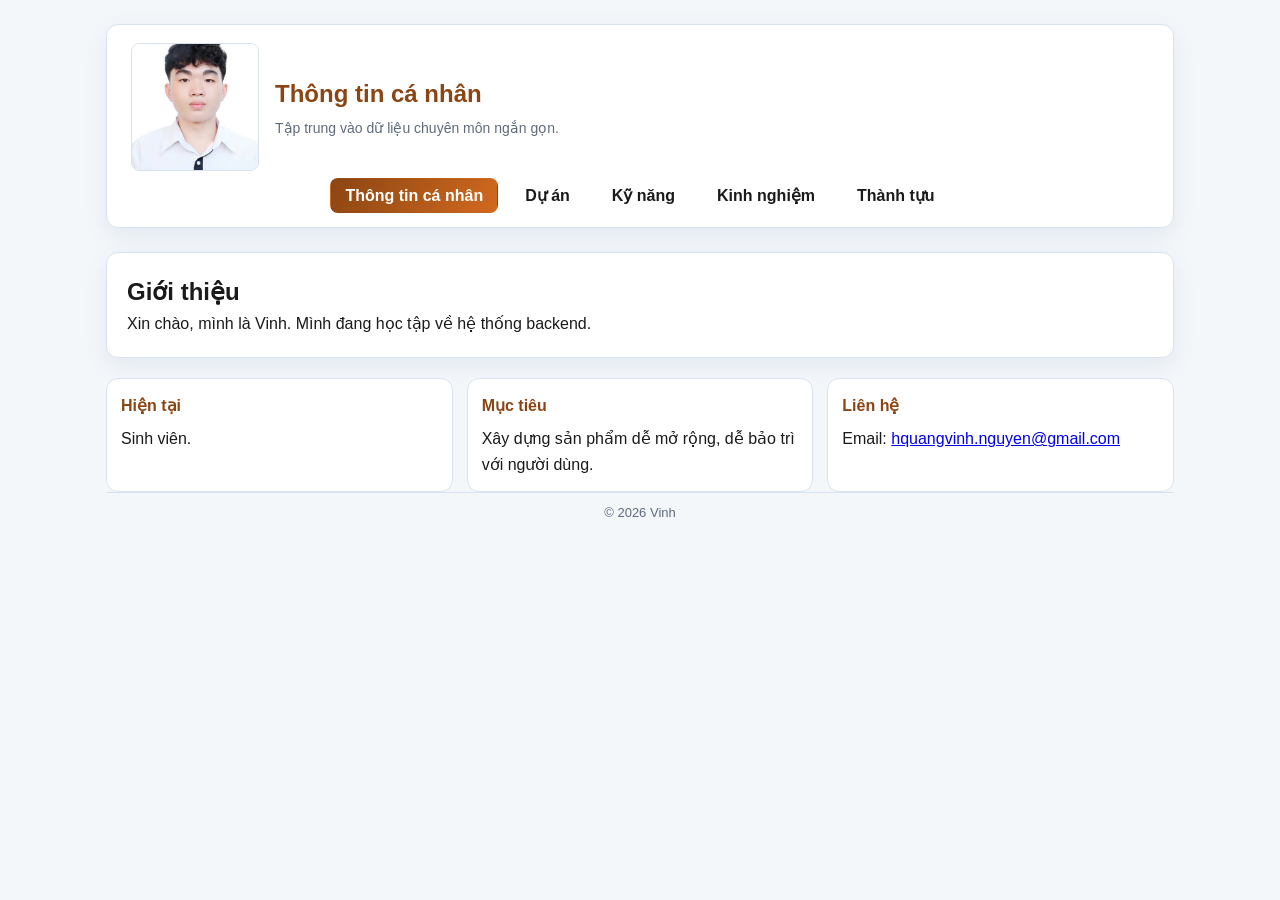
==== html/About.html @ 44ac17a1 "Make more professional" ====
﻿<!DOCTYPE html>
<html lang="vi">
<head>
    <meta charset="UTF-8">
    <meta name="viewport" content="width=device-width, initial-scale=1.0">
    <title>Thông tin cá nhân - Vinh Portfolio</title>
    <link rel="stylesheet" href="../style.css">
    <script src="../script.js" defer></script>
</head>
<body>
    <div class="site-wrapper">
        <header class="site-header">
            <div class="brand">
                <img src="../pictures/profile.jpg" alt="Logo" class="logo">
                <div>
                    <h1>Thông tin cá nhân</h1>
                    <p class="subtitle">Tập trung vào dữ liệu chuyên môn ngắn gọn.</p>
                </div>
            </div>
            <nav class="main-nav" aria-label="Main navigation">
                <ul>
                    <li><a href="About.html">Thông tin cá nhân</a></li>
                    <li><a href="Projects.html">Dự án</a></li>
                    <li><a href="skills.html">Kỹ năng</a></li>
                    <li><a href="Certificates.html">Kinh nghiệm</a></li>
                    <li><a href="achivements.html">Thành tựu</a></li>
                </ul>
            </nav>
        </header>
        <main>
            <section class="content">
                <h2>Giới thiệu</h2>
                <p>Xin chào, mình là Vinh. Mình đang học tập về hệ thống backend.</p>
            </section>
            <section class="card-grid">
                <article class="card">
                    <h4>Hiện tại</h4>
                    <p>Sinh viên.</p>
                </article>
                <article class="card">
                    <h4>Mục tiêu</h4>
                    <p>Xây dựng sản phẩm dễ mở rộng, dễ bảo trì với người dùng.
                    </p>
                </article>
                <article class="card">
                    <h4>Liên hệ</h4>
                    <p>Email: <a href="mailto:hquangvinh.nguyen@gmail.com">hquangvinh.nguyen@gmail.com</a></p>
                </article>
            </section>
        </main>
        <footer class="site-footer">© 2026 Vinh</footer>
    </div>
</body>
</html>
---- style.css ----
﻿:root {
    --bg: #f4f7fa;
    --main: #8B4513;
    --accent: #D2691E;
    --text: #1a1a1a;
    --muted: #5f6a7d;
    --card: #ffffff;
    --border: #dbe2ef;
    --radius: 12px;
    --shadow: 0 8px 24px rgba(17, 61, 133, 0.08);
}

* {
    margin: 0;
    padding: 0;
    box-sizing: border-box;
}

body {
    font-family: 'Segoe UI', Roboto, 'Helvetica Neue', Arial, sans-serif;
    color: var(--text);
    background: var(--bg);
    line-height: 1.6;
}

.site-wrapper {
    max-width: 1100px;
    margin: 0 auto;
    padding: 0 16px 32px;
}

.site-header {
    background: #ffffff;
    border: 1px solid var(--border);
    border-radius: var(--radius);
    box-shadow: var(--shadow);
    margin-top: 24px;
    margin-bottom: 24px;
    padding: 18px 24px;
}

.brand {
    display: flex;
    align-items: center;
    gap: 16px;
    margin-bottom: 12px;
}

.logo {
    width: 128px;
    height: 128px;
    object-fit: cover;
    border-radius: 8px;
    border: 1px solid var(--border);
}

.site-header h1 {
    font-size: 24px;
    color: var(--main);
    margin-bottom: 4px;
}

.subtitle {
    font-size: 14px;
    color: var(--muted);
}

.main-nav ul {
    list-style: none;
    display: flex;
    flex-wrap: wrap;
    gap: 12px;
    justify-content: center;
}

.main-nav a {
    text-decoration: none;
    font-weight: 600;
    padding: 8px 14px;
    color: var(--text);
    border-radius: 8px;
    border: 1px solid transparent;
    transition: all .2s ease;
}

.main-nav a:hover,
.main-nav a.active {
    color: #fff;
    background: linear-gradient(120deg, var(--main), var(--accent));
    border-color: transparent;
}

main .hero,
main .brief,
main .content {
    background: var(--card);
    border: 1px solid var(--border);
    border-radius: var(--radius);
    box-shadow: var(--shadow);
    padding: 20px;
    margin-bottom: 20px;
}

.hero h2 {
    color: var(--main);
    margin-bottom: 8px;
}

.hero p {
    color: var(--muted);
    margin-bottom: 16px;
}

.btn {
    display: inline-block;
    text-decoration: none;
    color: #fff;
    background: linear-gradient(120deg, var(--main), var(--accent));
    padding: 10px 18px;
    border-radius: 999px;
    font-weight: 700;
    transition: transform .2s ease;
}

.btn:hover {
    transform: translateY(-1px);
}

main h3,
main h2 {
    margin-bottom: 12x;
}

main ul {
    list-style: disc inside;
}

main ul li {
    margin-bottom: 8px;
}

.site-footer {
    text-align: center;
    color: var(--muted);
    padding-top: 10px;
    border-top: 1px solid var(--border);
    font-size: 13px;
}

.card-grid {
    display: grid;
    grid-template-columns: repeat(auto-fit, minmax(220px, 1fr));
    gap: 14px;
}

.card {
    background: var(--card);
    border: 1px solid var(--border);
    border-radius: var(--radius);
    padding: 14px;
}

.card h4 {
    margin-bottom: 8px;
    color: var(--main);
}

@media (max-width: 720px) {
    .site-wrapper {
        padding: 0 12px 24px;
    }

    .brand {
        flex-direction: column;
        align-items: flex-start;
    }

    .main-nav ul {
        justify-content: flex-start;
    }
}
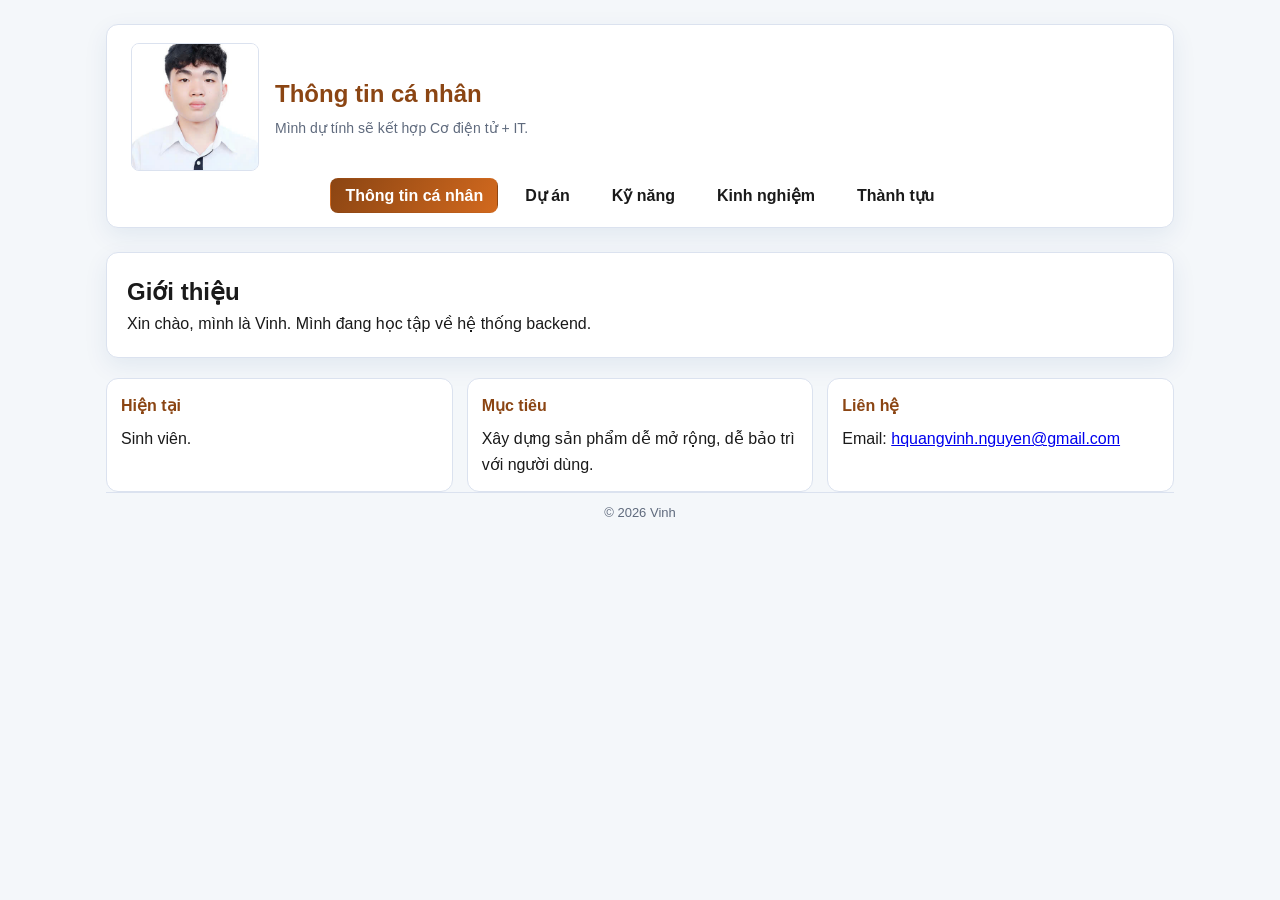
==== commit 9c5bd707: "Update subtitle in About.html" ====
--- a/html/About.html
+++ b/html/About.html
@@ -14,7 +14,7 @@
                 <img src="../pictures/profile.jpg" alt="Logo" class="logo">
                 <div>
                     <h1>Thông tin cá nhân</h1>
-                    <p class="subtitle">Tập trung vào dữ liệu chuyên môn ngắn gọn.</p>
+                    <p class="subtitle">Mình dự tính sẽ kết hợp Cơ điện tử + IT.</p>
                 </div>
             </div>
             <nav class="main-nav" aria-label="Main navigation">
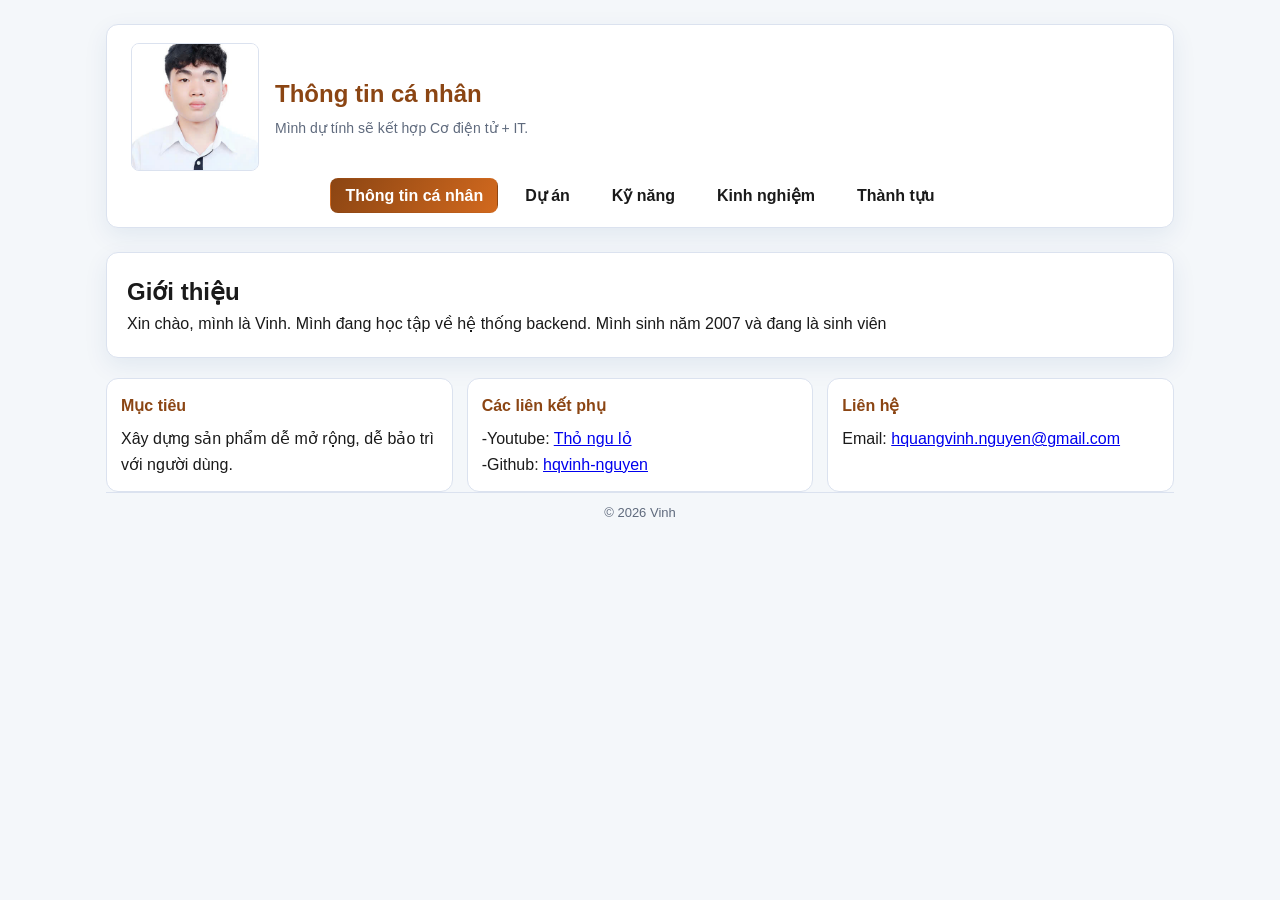
==== commit 9c10ed82: "Update About.html" ====
--- a/html/About.html
+++ b/html/About.html
@@ -30,17 +30,18 @@
         <main>
             <section class="content">
                 <h2>Giới thiệu</h2>
-                <p>Xin chào, mình là Vinh. Mình đang học tập về hệ thống backend.</p>
+                <p>Xin chào, mình là Vinh. Mình đang học tập về hệ thống backend. Mình sinh năm 2007 và đang là sinh viên</p>
             </section>
             <section class="card-grid">
-                <article class="card">
-                    <h4>Hiện tại</h4>
-                    <p>Sinh viên.</p>
-                </article>
-                <article class="card">
+                 <article class="card">
                     <h4>Mục tiêu</h4>
                     <p>Xây dựng sản phẩm dễ mở rộng, dễ bảo trì với người dùng.
                     </p>
+                </article>
+                <article class="card">
+                    <h4>Các liên kết phụ</h4>
+                    <p>-Youtube: <a href="https://www.youtube.com/@hqvinh.nguyen">Thỏ ngu lỏ</a></p>
+                    <p>-Github: <a href="https://github.com/hqvinh-nguyen">hqvinh-nguyen</a></p>
                 </article>
                 <article class="card">
                     <h4>Liên hệ</h4>
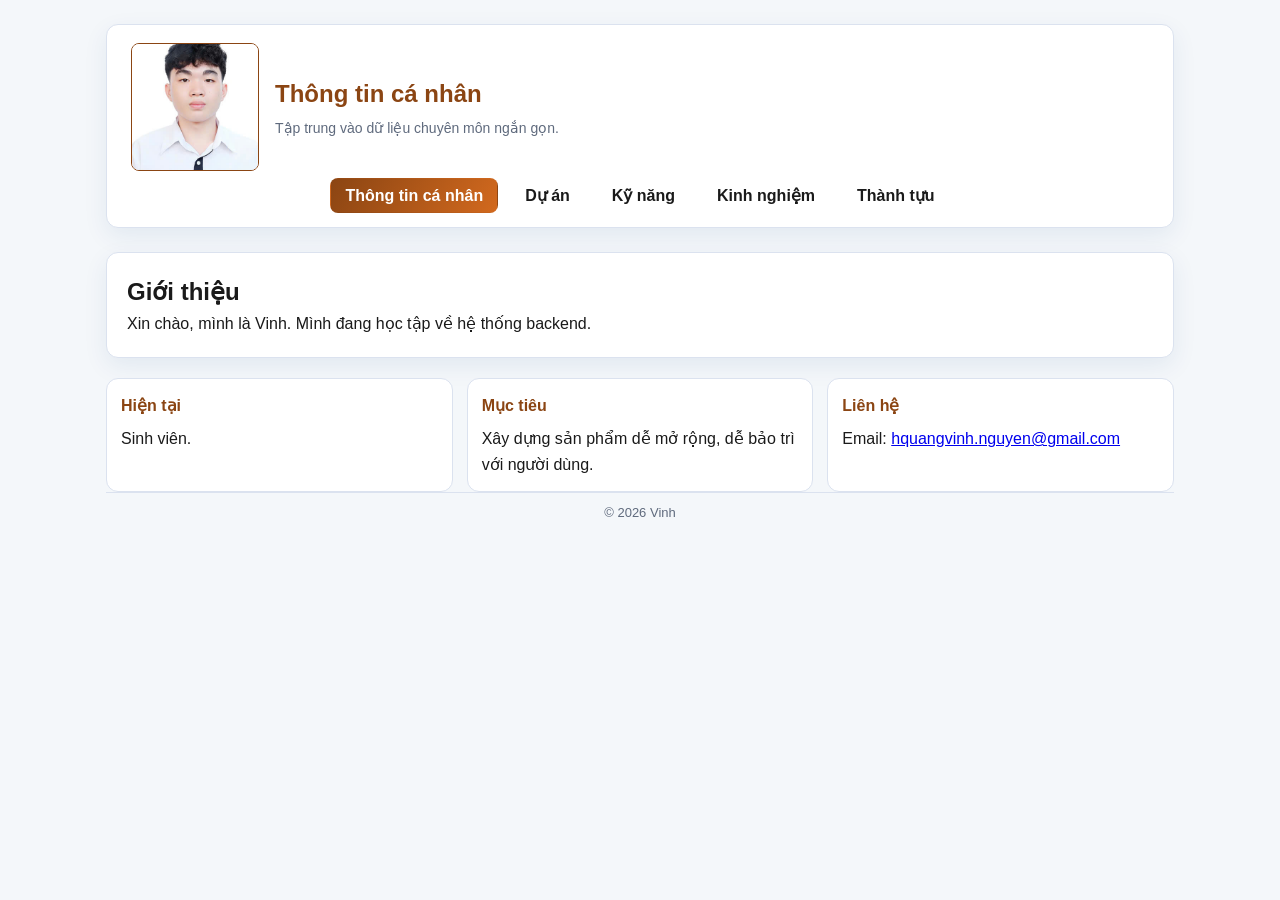
==== commit 304388f8: "Adjustments, favion" ====
--- a/html/About.html
+++ b/html/About.html
@@ -6,6 +6,7 @@
     <title>Thông tin cá nhân - Vinh Portfolio</title>
     <link rel="stylesheet" href="../style.css">
     <script src="../script.js" defer></script>
+    <link rel="shortcut icon" type="image/x-icon" href="../pictures/favicon.ico">
 </head>
 <body>
     <div class="site-wrapper">
@@ -14,7 +15,7 @@
                 <img src="../pictures/profile.jpg" alt="Logo" class="logo">
                 <div>
                     <h1>Thông tin cá nhân</h1>
-                    <p class="subtitle">Mình dự tính sẽ kết hợp Cơ điện tử + IT.</p>
+                    <p class="subtitle">Tập trung vào dữ liệu chuyên môn ngắn gọn.</p>
                 </div>
             </div>
             <nav class="main-nav" aria-label="Main navigation">
@@ -30,18 +31,17 @@
         <main>
             <section class="content">
                 <h2>Giới thiệu</h2>
-                <p>Xin chào, mình là Vinh. Mình đang học tập về hệ thống backend. Mình sinh năm 2007 và đang là sinh viên</p>
+                <p>Xin chào, mình là Vinh. Mình đang học tập về hệ thống backend.</p>
             </section>
             <section class="card-grid">
-                 <article class="card">
+                <article class="card">
+                    <h4>Hiện tại</h4>
+                    <p>Sinh viên.</p>
+                </article>
+                <article class="card">
                     <h4>Mục tiêu</h4>
                     <p>Xây dựng sản phẩm dễ mở rộng, dễ bảo trì với người dùng.
                     </p>
-                </article>
-                <article class="card">
-                    <h4>Các liên kết phụ</h4>
-                    <p>-Youtube: <a href="https://www.youtube.com/@hqvinh.nguyen">Thỏ ngu lỏ</a></p>
-                    <p>-Github: <a href="https://github.com/hqvinh-nguyen">hqvinh-nguyen</a></p>
                 </article>
                 <article class="card">
                     <h4>Liên hệ</h4>
--- a/style.css
+++ b/style.css
@@ -51,7 +51,7 @@
     height: 128px;
     object-fit: cover;
     border-radius: 8px;
-    border: 1px solid var(--border);
+    border: 1.5px solid #8B4513;
 }
 
 .site-header h1 {
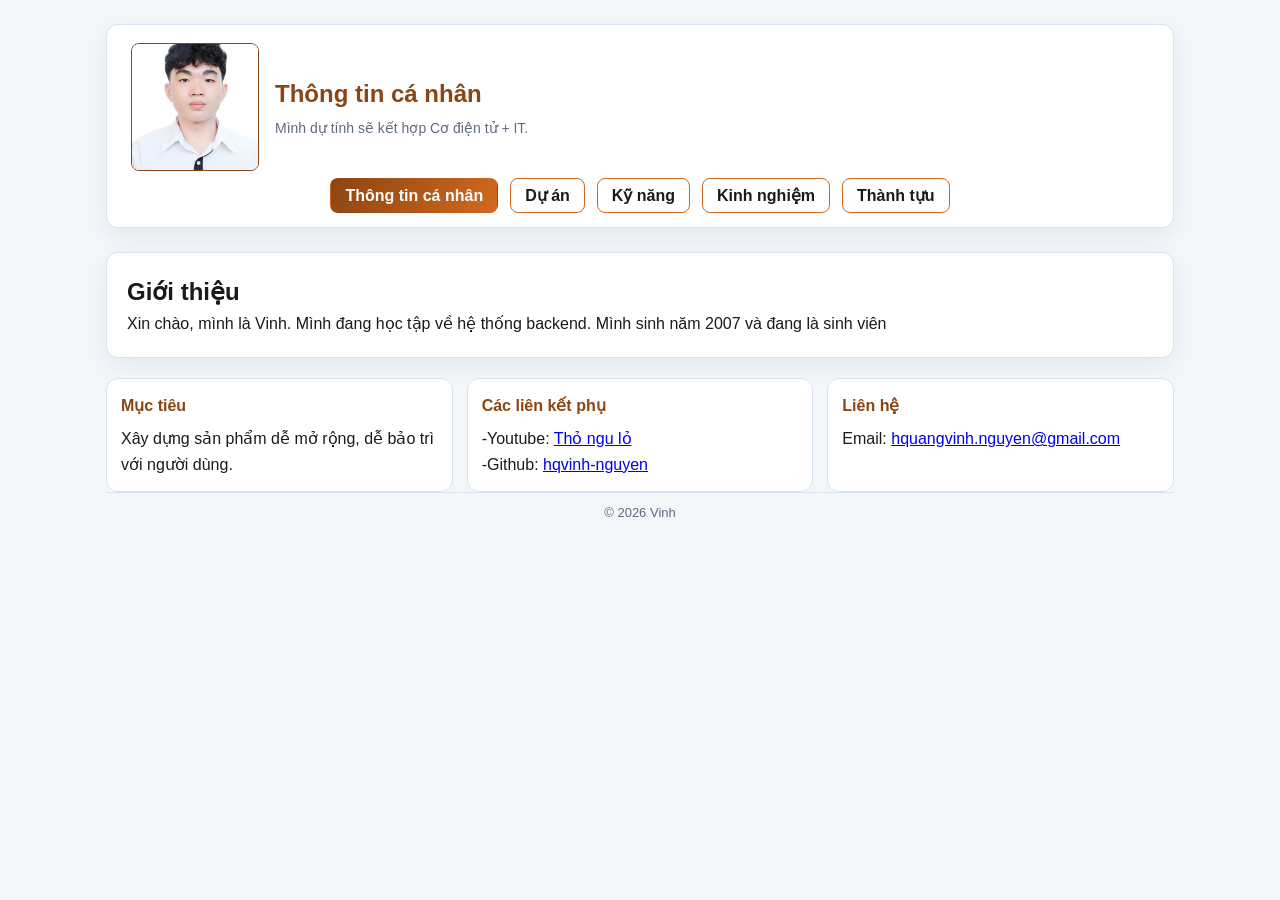
==== commit 10178e01: "Merge branch 'main' of https://github.com/hqvinh-nguyen/hqvinh-nguyen.github.io" ====
--- a/html/About.html
+++ b/html/About.html
@@ -15,7 +15,7 @@
                 <img src="../pictures/profile.jpg" alt="Logo" class="logo">
                 <div>
                     <h1>Thông tin cá nhân</h1>
-                    <p class="subtitle">Tập trung vào dữ liệu chuyên môn ngắn gọn.</p>
+                    <p class="subtitle">Mình dự tính sẽ kết hợp Cơ điện tử + IT.</p>
                 </div>
             </div>
             <nav class="main-nav" aria-label="Main navigation">
@@ -31,17 +31,18 @@
         <main>
             <section class="content">
                 <h2>Giới thiệu</h2>
-                <p>Xin chào, mình là Vinh. Mình đang học tập về hệ thống backend.</p>
+                <p>Xin chào, mình là Vinh. Mình đang học tập về hệ thống backend. Mình sinh năm 2007 và đang là sinh viên</p>
             </section>
             <section class="card-grid">
-                <article class="card">
-                    <h4>Hiện tại</h4>
-                    <p>Sinh viên.</p>
-                </article>
-                <article class="card">
+                 <article class="card">
                     <h4>Mục tiêu</h4>
                     <p>Xây dựng sản phẩm dễ mở rộng, dễ bảo trì với người dùng.
                     </p>
+                </article>
+                <article class="card">
+                    <h4>Các liên kết phụ</h4>
+                    <p>-Youtube: <a href="https://www.youtube.com/@hqvinh.nguyen">Thỏ ngu lỏ</a></p>
+                    <p>-Github: <a href="https://github.com/hqvinh-nguyen">hqvinh-nguyen</a></p>
                 </article>
                 <article class="card">
                     <h4>Liên hệ</h4>
--- a/style.css
+++ b/style.css
@@ -79,7 +79,7 @@
     padding: 8px 14px;
     color: var(--text);
     border-radius: 8px;
-    border: 1px solid transparent;
+    border: 1px solid #D2691E;
     transition: all .2s ease;
 }
 
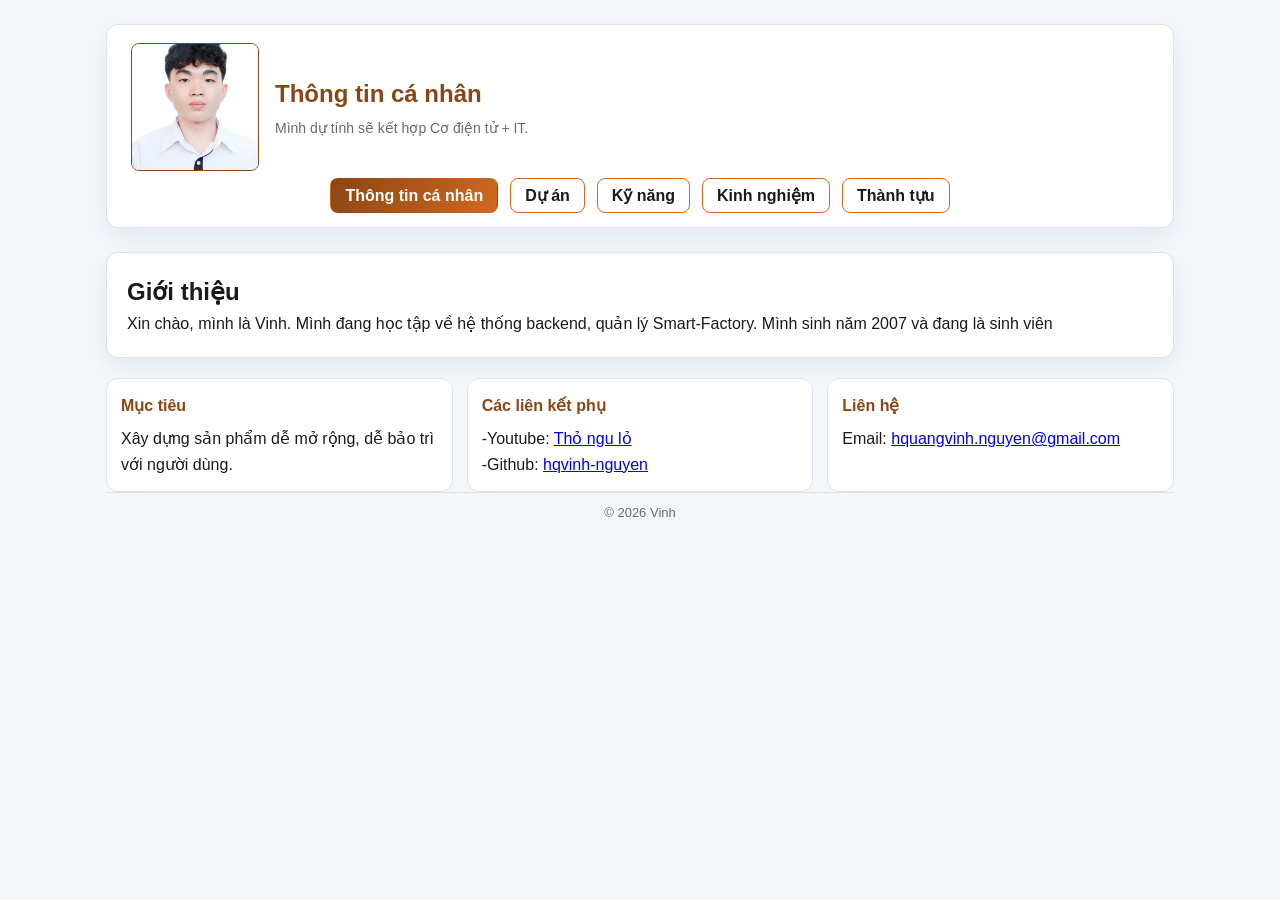
==== commit b80726ed: "Infos update" ====
--- a/html/About.html
+++ b/html/About.html
@@ -31,7 +31,7 @@
         <main>
             <section class="content">
                 <h2>Giới thiệu</h2>
-                <p>Xin chào, mình là Vinh. Mình đang học tập về hệ thống backend. Mình sinh năm 2007 và đang là sinh viên</p>
+                <p>Xin chào, mình là Vinh. Mình đang học tập về hệ thống backend, quản lý Smart-Factory. Mình sinh năm 2007 và đang là sinh viên</p>
             </section>
             <section class="card-grid">
                  <article class="card">
